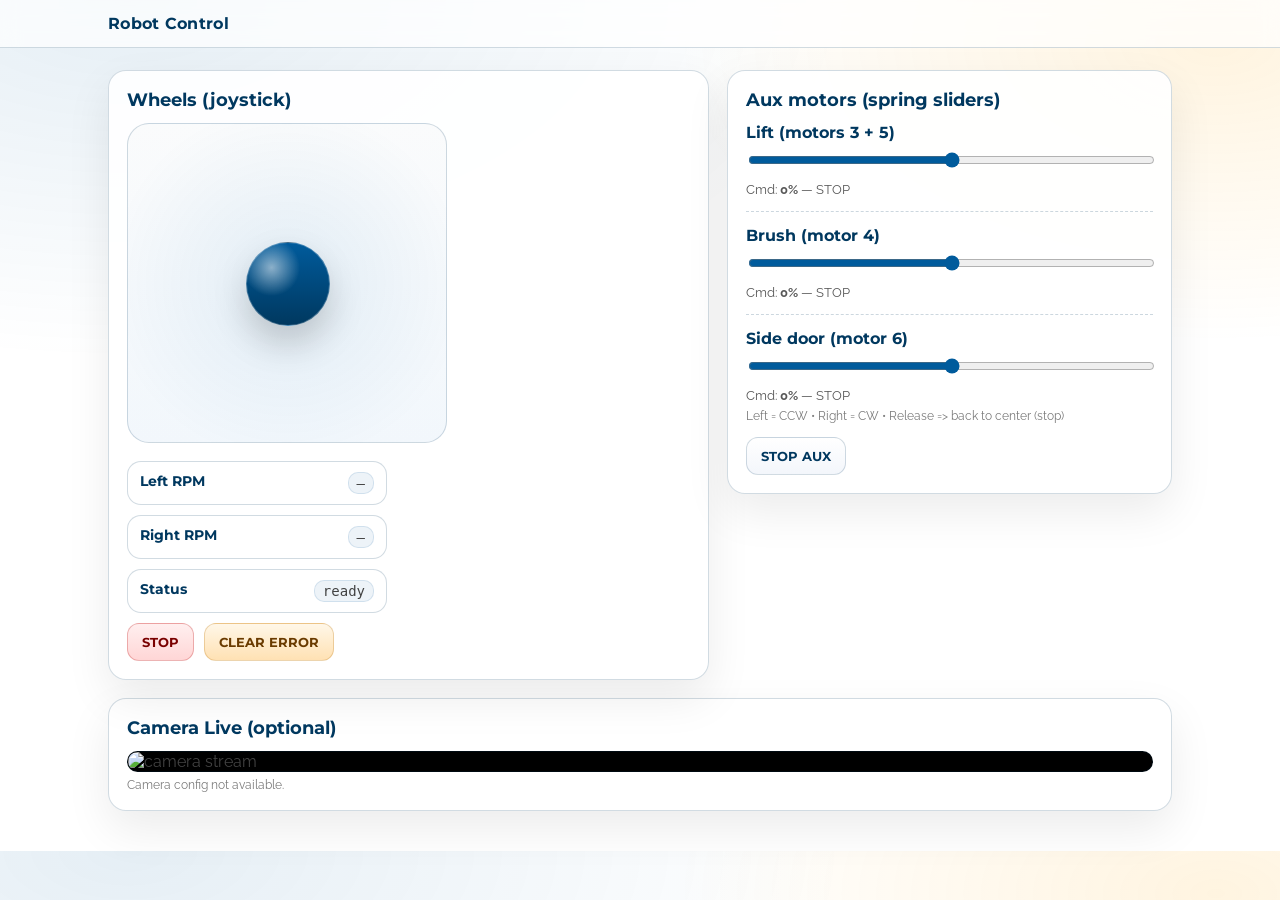
==== robot_web/ui/static/index.html @ 5bf7a2bd "reorganized folders, see archive if sth is missing" ====
<!doctype html>
<html lang="fr">
<head>
  <meta charset="utf-8" />
  <meta name="viewport" content="width=device-width, initial-scale=1" />
  <title>Robot Control</title>

  <link rel="preconnect" href="https://fonts.googleapis.com">
  <link rel="preconnect" href="https://fonts.gstatic.com" crossorigin>
  <link href="https://fonts.googleapis.com/css2?family=Montserrat:wght@600;700&family=Raleway:wght@400;500&display=swap" rel="stylesheet">

  <style>
    :root{--odan-blue:#005B9C;--odan-blue-dark:#00385F;--border:rgba(0,56,95,.18);--shadow:0 18px 45px rgba(0,0,0,.08);--radius:18px;}
    *{box-sizing:border-box}
    body{margin:0;background:radial-gradient(1200px 600px at 10% 0%, rgba(0,91,156,.10), transparent 60%),radial-gradient(900px 500px at 95% 5%, rgba(255,165,0,.12), transparent 60%),#fff;color:#424242;font-family:"Raleway",system-ui,sans-serif;}
    .topbar{position:sticky;top:0;z-index:10;backdrop-filter:blur(10px);background:rgba(255,255,255,.72);border-bottom:1px solid var(--border);}
    .topbar-inner{max-width:1100px;margin:0 auto;padding:14px 18px;display:flex;align-items:center;justify-content:space-between;gap:12px;}
    .brand{display:flex;align-items:center;gap:12px;min-width:0;}
    .brand img{height:36px;width:auto;display:block;}
    .title{font-family:"Montserrat",system-ui,sans-serif;font-weight:700;color:var(--odan-blue-dark);letter-spacing:.3px;white-space:nowrap;overflow:hidden;text-overflow:ellipsis;}
    .wrap{max-width:1100px;margin:0 auto;padding:22px 18px 40px;}
    .grid{display:grid;grid-template-columns:1.15fr .85fr;gap:18px;align-items:start;}
    .card{background:rgba(255,255,255,.9);border:1px solid var(--border);border-radius:var(--radius);box-shadow:var(--shadow);padding:18px;}
    h2{margin:0 0 12px 0;font-family:"Montserrat",system-ui,sans-serif;font-weight:700;color:var(--odan-blue-dark);font-size:18px;}
    .btn{border:0;border-radius:12px;padding:10px 14px;font-family:"Montserrat",system-ui,sans-serif;font-weight:700;cursor:pointer;user-select:none;background:linear-gradient(180deg,#fff,#f3f6fb);color:var(--odan-blue-dark);border:1px solid var(--border);}
    .btn-danger{background:linear-gradient(180deg,#ffefef,#ffd6d6);border:1px solid rgba(180,0,0,.25);color:#7a0000;}
    .btn-warn{background:linear-gradient(180deg,#fff7e8,#ffe1b3);border:1px solid rgba(180,110,0,.25);color:#6a3b00;}
    .btn-row{display:flex;gap:10px;flex-wrap:wrap;}
    .joy-row{display:flex;gap:18px;flex-wrap:wrap;align-items:center;}
    #pad{width:320px;height:320px;border-radius:22px;position:relative;touch-action:none;overflow:hidden;background:radial-gradient(180px 180px at 50% 50%, rgba(0,91,156,.10), rgba(0,56,95,.02)),linear-gradient(180deg,#fff,#f7fbff);border:1px solid var(--border);}
    #knob{width:84px;height:84px;border-radius:999px;position:absolute;left:50%;top:50%;transform:translate(-50%,-50%);background:radial-gradient(circle at 30% 30%, rgba(255,255,255,.55), transparent 35%),linear-gradient(180deg,var(--odan-blue),var(--odan-blue-dark));box-shadow:0 18px 35px rgba(0,0,0,.18);border:1px solid rgba(255,255,255,.25);}
    .readouts{min-width:260px;display:flex;flex-direction:column;gap:10px;}
    .kv{display:flex;justify-content:space-between;gap:14px;border:1px solid var(--border);background:#fff;border-radius:14px;padding:10px 12px;font-size:14px;}
    .kv b{font-family:"Montserrat",system-ui,sans-serif;font-weight:700;color:var(--odan-blue-dark);}
    .kv code{font-family:ui-monospace,SFMono-Regular,Menlo,Monaco,Consolas,monospace;background:rgba(0,91,156,.07);padding:2px 8px;border-radius:10px;border:1px solid rgba(0,91,156,.12);}
    .slider{margin-top:14px;padding-top:14px;border-top:1px dashed rgba(0,56,95,.20);}
    .slider:first-of-type{border-top:none;padding-top:0;margin-top:0;}
    .slider label{display:block;margin-bottom:8px;font-family:"Montserrat",system-ui,sans-serif;font-weight:700;color:var(--odan-blue-dark);}
    input[type="range"]{width:100%;accent-color:var(--odan-blue);}
    .slider-meta{display:flex;align-items:center;justify-content:space-between;gap:12px;margin-top:10px;opacity:.88;font-size:13px;}
    .hint{opacity:.70;font-size:12px;margin-top:6px;}
    .cam{width:100%;border-radius:16px;border:1px solid var(--border);overflow:hidden;background:#000;}
    .cam img{width:100%;display:block;}
    @media (max-width:940px){.grid{grid-template-columns:1fr;}#pad{width:min(360px,100%);height:min(360px,72vw);}}
  </style>
</head>

<body>
  <div class="topbar">
    <div class="topbar-inner">
      <div class="brand">
        <img src="/static/logo.png" alt="Logo" onerror="this.style.display='none'"/>
        <div class="title">Robot Control</div>
      </div>
    </div>
  </div>

  <div class="wrap">
    <div class="grid">
      <div class="card">
        <h2>Wheels (joystick)</h2>

        <div class="joy-row">
          <div id="pad"><div id="knob"></div></div>

          <div class="readouts">
            <div class="kv"><b>Left RPM</b> <code id="lRpm">—</code></div>
            <div class="kv"><b>Right RPM</b> <code id="rRpm">—</code></div>
            <div class="kv"><b>Status</b> <code id="status">ready</code></div>

            <div class="btn-row">
              <button class="btn btn-danger" id="stopBtn" type="button">STOP</button>
              <button class="btn btn-warn" id="clrBtn" type="button">CLEAR ERROR</button>
            </div>
          </div>
        </div>
      </div>

      <div class="card">
        <h2>Aux motors (spring sliders)</h2>

        <div class="slider">
          <label for="lift">Lift (motors 3 + 5)</label>
          <input id="lift" type="range" min="-100" max="100" step="1" value="0">
          <div class="slider-meta"><span>Cmd: <b><span id="liftv">0</span>%</b> — <span id="liftd">STOP</span></span></div>
        </div>

        <div class="slider">
          <label for="brush">Brush (motor 4)</label>
          <input id="brush" type="range" min="-100" max="100" step="1" value="0">
          <div class="slider-meta"><span>Cmd: <b><span id="brushv">0</span>%</b> — <span id="brushd">STOP</span></span></div>
        </div>

        <div class="slider">
          <label for="sideDoor">Side door (motor 6)</label>
          <input id="sideDoor" type="range" min="-100" max="100" step="1" value="0">
          <div class="slider-meta"><span>Cmd: <b><span id="sidev">0</span>%</b> — <span id="sided">STOP</span></span></div>
          <div class="hint">Left = CCW • Right = CW • Release => back to center (stop)</div>
        </div>

        <div class="btn-row" style="margin-top:14px;">
          <button class="btn" id="auxStopBtn" type="button">STOP AUX</button>
        </div>
      </div>
    </div>

    <div style="height:18px;"></div>

    <div class="card">
      <h2>Camera Live (optional)</h2>
      <div class="cam"><img id="camImg" alt="camera stream"></div>
      <div class="hint" id="camHint"></div>
    </div>
  </div>

  <script>
    function clamp(v, lo, hi){ return Math.max(lo, Math.min(hi, v)); }
    async function postJSON(url, obj){
      const r = await fetch(url, {method:"POST",headers:{"Content-Type":"application/json"},body:obj?JSON.stringify(obj):null});
      let data={}; try{data=await r.json();}catch(e){}
      if(!r.ok) throw new Error(data.error||r.statusText);
      return data;
    }
    function dirText(pct){ const v=Number(pct); if(v>0) return "CW"; if(v<0) return "CCW"; return "STOP"; }

    const camImg=document.getElementById("camImg");
    const camHint=document.getElementById("camHint");
    fetch("/api/config").then(r=>r.json()).then(cfg=>{
      if(cfg.camera_stream_url){ camImg.src=cfg.camera_stream_url; camHint.textContent=cfg.camera_stream_url; }
      else{ camHint.textContent="No CAMERA_STREAM_URL set (see .env.example)."; }
    }).catch(()=>{ camHint.textContent="Camera config not available."; });

    const pad=document.getElementById("pad");
    const knob=document.getElementById("knob");
    const lRpm=document.getElementById("lRpm");
    const rRpm=document.getElementById("rRpm");
    const status=document.getElementById("status");
    const stopBtn=document.getElementById("stopBtn");
    const clrBtn=document.getElementById("clrBtn");

    let x=0,y=0,dragging=false,lastSend=0,sendTimer=null,controlsEnabled=true;

    function startSendLoop(){ if(sendTimer) return; sendTimer=setInterval(()=>{sendDrive(0);},100); }
    function stopSendLoop(){ if(!sendTimer) return; clearInterval(sendTimer); sendTimer=null; }

    function setKnob(nx, ny){
      const rect=pad.getBoundingClientRect();
      const cx=rect.width/2, cy=rect.height/2, maxR=rect.width*0.35;
      const px=cx+nx*maxR, py=cy+ny*maxR;
      knob.style.left=`${px}px`; knob.style.top=`${py}px`; knob.style.transform="translate(-50%, -50%)";
    }

    async function sendDrive(throttleMs=70){
      if(!controlsEnabled) return;
      const now=performance.now();
      if(throttleMs>0 && (now-lastSend<throttleMs)) return;
      lastSend=now;
      try{
        const res=await postJSON("/api/drive",{x,y});
        lRpm.textContent=(res.left_rpm??"—").toString();
        rRpm.textContent=(res.right_rpm??"—").toString();
        status.textContent=res.stopping?"stopping (fast)":"ok";
      }catch(e){ status.textContent="ERR"; }
    }

    function centerJoystick(send=true){ x=0;y=0; setKnob(0,0); if(send) sendDrive(0); }

    function updateFromPointer(e){
      const rect=pad.getBoundingClientRect();
      const cx=rect.left+rect.width/2, cy=rect.top+rect.height/2;
      const dx=e.clientX-cx, dy=e.clientY-cy;
      const maxR=rect.width*0.35;
      x=clamp(dx/maxR,-1,1);
      y=clamp(-dy/maxR,-1,1);
      setKnob(x,-y);
    }

    pad.addEventListener("pointerdown",(e)=>{
      if(!controlsEnabled) return;
      dragging=true; pad.setPointerCapture(e.pointerId);
      updateFromPointer(e); startSendLoop(); sendDrive(0);
    });
    pad.addEventListener("pointermove",(e)=>{ if(!dragging) return; updateFromPointer(e); sendDrive(); });

    function releaseJoystick(){ dragging=false; stopSendLoop(); centerJoystick(true); }
    pad.addEventListener("pointerup",releaseJoystick);
    pad.addEventListener("pointercancel",releaseJoystick);

    function setupSpringSlider(sliderEl, valEl, dirEl, apiUrl){
      function refresh(){ valEl.textContent=sliderEl.value; dirEl.textContent=dirText(sliderEl.value); }
      let throttleT=0;
      async function send(){
        if(!controlsEnabled) return;
        const now=performance.now();
        if(now-throttleT<60) return;
        throttleT=now;
        try{ await postJSON(apiUrl,{pct:Number(sliderEl.value)}); }catch(e){ status.textContent="ERR"; }
      }
      function springToZero(){
        sliderEl.value=0; refresh();
        postJSON(apiUrl,{pct:0}).catch(()=>{status.textContent="ERR";});
      }
      sliderEl.addEventListener("input",()=>{refresh();send();});
      sliderEl.addEventListener("change",()=>{springToZero();});
      sliderEl.addEventListener("pointerup",()=>{springToZero();});
      sliderEl.addEventListener("pointercancel",()=>{springToZero();});
      refresh(); return {springToZero};
    }

    const lift=document.getElementById("lift");
    const brush=document.getElementById("brush");
    const sideDoor=document.getElementById("sideDoor");

    const liftv=document.getElementById("liftv");
    const brushv=document.getElementById("brushv");
    const sidev=document.getElementById("sidev");

    const liftd=document.getElementById("liftd");
    const brushd=document.getElementById("brushd");
    const sided=document.getElementById("sided");

    const auxStopBtn=document.getElementById("auxStopBtn");

    const liftCtl=setupSpringSlider(lift,liftv,liftd,"/api/lift/speed");
    const brushCtl=setupSpringSlider(brush,brushv,brushd,"/api/brush/speed");
    const sideCtl=setupSpringSlider(sideDoor,sidev,sided,"/api/side_door/speed");

    async function stopAux(){
      liftCtl.springToZero(); brushCtl.springToZero(); sideCtl.springToZero();
      try{ await postJSON("/api/aux/stop"); }catch(e){}
    }
    auxStopBtn.addEventListener("click",()=>stopAux());

    stopBtn.addEventListener("click", async ()=>{
      dragging=false; stopSendLoop(); x=0;y=0; setKnob(0,0);
      controlsEnabled=false;
      try{ await postJSON("/api/stop_fast"); status.textContent="stopping (fast)"; }catch(e){ status.textContent="ERR"; }
      stopAux();
      setTimeout(()=>{controlsEnabled=true;},450);
    });

    clrBtn.addEventListener("click", async ()=>{
      dragging=false; stopSendLoop(); x=0;y=0; setKnob(0,0);
      controlsEnabled=false;
      try{ status.textContent="clearing..."; const res=await postJSON("/api/clear_errors"); status.textContent=res.ok?"cleared":"ERR"; }
      catch(e){ status.textContent="ERR"; }
      stopAux();
      setTimeout(()=>{controlsEnabled=true;},900);
    });

    window.addEventListener("blur", async ()=>{
      dragging=false; stopSendLoop(); centerJoystick(false); stopAux();
      try{ await postJSON("/api/stop"); }catch(e){}
    });

    centerJoystick(false);
  </script>
</body>
</html>
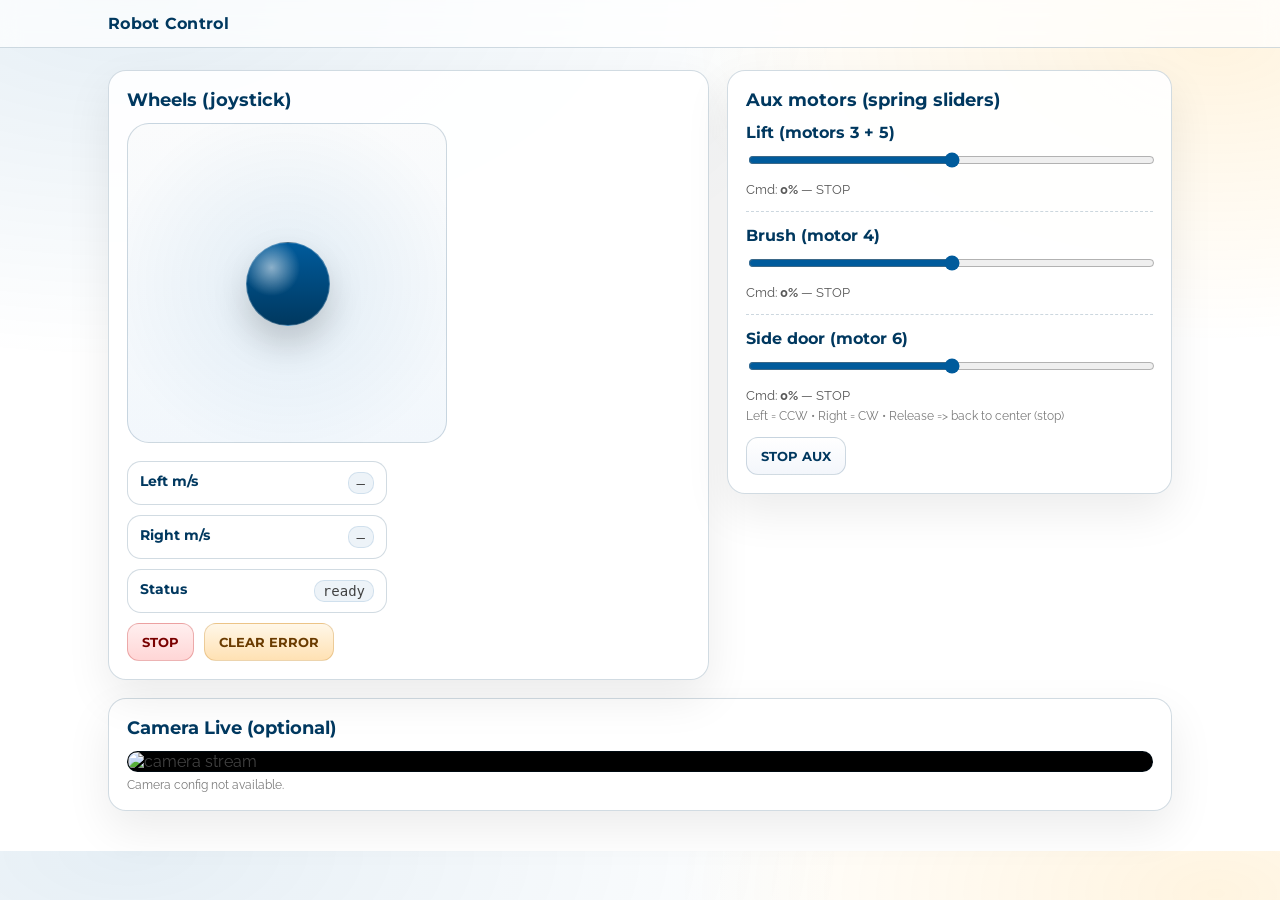
==== commit 2c98999f: "controller config and speed in m/s" ====
--- a/robot_web/ui/static/index.html
+++ b/robot_web/ui/static/index.html
@@ -1,259 +1,261 @@
-<!doctype html>
-<html lang="fr">
-<head>
-  <meta charset="utf-8" />
-  <meta name="viewport" content="width=device-width, initial-scale=1" />
-  <title>Robot Control</title>
-
-  <link rel="preconnect" href="https://fonts.googleapis.com">
-  <link rel="preconnect" href="https://fonts.gstatic.com" crossorigin>
-  <link href="https://fonts.googleapis.com/css2?family=Montserrat:wght@600;700&family=Raleway:wght@400;500&display=swap" rel="stylesheet">
-
-  <style>
-    :root{--odan-blue:#005B9C;--odan-blue-dark:#00385F;--border:rgba(0,56,95,.18);--shadow:0 18px 45px rgba(0,0,0,.08);--radius:18px;}
-    *{box-sizing:border-box}
-    body{margin:0;background:radial-gradient(1200px 600px at 10% 0%, rgba(0,91,156,.10), transparent 60%),radial-gradient(900px 500px at 95% 5%, rgba(255,165,0,.12), transparent 60%),#fff;color:#424242;font-family:"Raleway",system-ui,sans-serif;}
-    .topbar{position:sticky;top:0;z-index:10;backdrop-filter:blur(10px);background:rgba(255,255,255,.72);border-bottom:1px solid var(--border);}
-    .topbar-inner{max-width:1100px;margin:0 auto;padding:14px 18px;display:flex;align-items:center;justify-content:space-between;gap:12px;}
-    .brand{display:flex;align-items:center;gap:12px;min-width:0;}
-    .brand img{height:36px;width:auto;display:block;}
-    .title{font-family:"Montserrat",system-ui,sans-serif;font-weight:700;color:var(--odan-blue-dark);letter-spacing:.3px;white-space:nowrap;overflow:hidden;text-overflow:ellipsis;}
-    .wrap{max-width:1100px;margin:0 auto;padding:22px 18px 40px;}
-    .grid{display:grid;grid-template-columns:1.15fr .85fr;gap:18px;align-items:start;}
-    .card{background:rgba(255,255,255,.9);border:1px solid var(--border);border-radius:var(--radius);box-shadow:var(--shadow);padding:18px;}
-    h2{margin:0 0 12px 0;font-family:"Montserrat",system-ui,sans-serif;font-weight:700;color:var(--odan-blue-dark);font-size:18px;}
-    .btn{border:0;border-radius:12px;padding:10px 14px;font-family:"Montserrat",system-ui,sans-serif;font-weight:700;cursor:pointer;user-select:none;background:linear-gradient(180deg,#fff,#f3f6fb);color:var(--odan-blue-dark);border:1px solid var(--border);}
-    .btn-danger{background:linear-gradient(180deg,#ffefef,#ffd6d6);border:1px solid rgba(180,0,0,.25);color:#7a0000;}
-    .btn-warn{background:linear-gradient(180deg,#fff7e8,#ffe1b3);border:1px solid rgba(180,110,0,.25);color:#6a3b00;}
-    .btn-row{display:flex;gap:10px;flex-wrap:wrap;}
-    .joy-row{display:flex;gap:18px;flex-wrap:wrap;align-items:center;}
-    #pad{width:320px;height:320px;border-radius:22px;position:relative;touch-action:none;overflow:hidden;background:radial-gradient(180px 180px at 50% 50%, rgba(0,91,156,.10), rgba(0,56,95,.02)),linear-gradient(180deg,#fff,#f7fbff);border:1px solid var(--border);}
-    #knob{width:84px;height:84px;border-radius:999px;position:absolute;left:50%;top:50%;transform:translate(-50%,-50%);background:radial-gradient(circle at 30% 30%, rgba(255,255,255,.55), transparent 35%),linear-gradient(180deg,var(--odan-blue),var(--odan-blue-dark));box-shadow:0 18px 35px rgba(0,0,0,.18);border:1px solid rgba(255,255,255,.25);}
-    .readouts{min-width:260px;display:flex;flex-direction:column;gap:10px;}
-    .kv{display:flex;justify-content:space-between;gap:14px;border:1px solid var(--border);background:#fff;border-radius:14px;padding:10px 12px;font-size:14px;}
-    .kv b{font-family:"Montserrat",system-ui,sans-serif;font-weight:700;color:var(--odan-blue-dark);}
-    .kv code{font-family:ui-monospace,SFMono-Regular,Menlo,Monaco,Consolas,monospace;background:rgba(0,91,156,.07);padding:2px 8px;border-radius:10px;border:1px solid rgba(0,91,156,.12);}
-    .slider{margin-top:14px;padding-top:14px;border-top:1px dashed rgba(0,56,95,.20);}
-    .slider:first-of-type{border-top:none;padding-top:0;margin-top:0;}
-    .slider label{display:block;margin-bottom:8px;font-family:"Montserrat",system-ui,sans-serif;font-weight:700;color:var(--odan-blue-dark);}
-    input[type="range"]{width:100%;accent-color:var(--odan-blue);}
-    .slider-meta{display:flex;align-items:center;justify-content:space-between;gap:12px;margin-top:10px;opacity:.88;font-size:13px;}
-    .hint{opacity:.70;font-size:12px;margin-top:6px;}
-    .cam{width:100%;border-radius:16px;border:1px solid var(--border);overflow:hidden;background:#000;}
-    .cam img{width:100%;display:block;}
-    @media (max-width:940px){.grid{grid-template-columns:1fr;}#pad{width:min(360px,100%);height:min(360px,72vw);}}
-  </style>
-</head>
-
-<body>
-  <div class="topbar">
-    <div class="topbar-inner">
-      <div class="brand">
-        <img src="/static/logo.png" alt="Logo" onerror="this.style.display='none'"/>
-        <div class="title">Robot Control</div>
-      </div>
-    </div>
-  </div>
-
-  <div class="wrap">
-    <div class="grid">
-      <div class="card">
-        <h2>Wheels (joystick)</h2>
-
-        <div class="joy-row">
-          <div id="pad"><div id="knob"></div></div>
-
-          <div class="readouts">
-            <div class="kv"><b>Left RPM</b> <code id="lRpm">—</code></div>
-            <div class="kv"><b>Right RPM</b> <code id="rRpm">—</code></div>
-            <div class="kv"><b>Status</b> <code id="status">ready</code></div>
-
-            <div class="btn-row">
-              <button class="btn btn-danger" id="stopBtn" type="button">STOP</button>
-              <button class="btn btn-warn" id="clrBtn" type="button">CLEAR ERROR</button>
-            </div>
-          </div>
-        </div>
-      </div>
-
-      <div class="card">
-        <h2>Aux motors (spring sliders)</h2>
-
-        <div class="slider">
-          <label for="lift">Lift (motors 3 + 5)</label>
-          <input id="lift" type="range" min="-100" max="100" step="1" value="0">
-          <div class="slider-meta"><span>Cmd: <b><span id="liftv">0</span>%</b> — <span id="liftd">STOP</span></span></div>
-        </div>
-
-        <div class="slider">
-          <label for="brush">Brush (motor 4)</label>
-          <input id="brush" type="range" min="-100" max="100" step="1" value="0">
-          <div class="slider-meta"><span>Cmd: <b><span id="brushv">0</span>%</b> — <span id="brushd">STOP</span></span></div>
-        </div>
-
-        <div class="slider">
-          <label for="sideDoor">Side door (motor 6)</label>
-          <input id="sideDoor" type="range" min="-100" max="100" step="1" value="0">
-          <div class="slider-meta"><span>Cmd: <b><span id="sidev">0</span>%</b> — <span id="sided">STOP</span></span></div>
-          <div class="hint">Left = CCW • Right = CW • Release => back to center (stop)</div>
-        </div>
-
-        <div class="btn-row" style="margin-top:14px;">
-          <button class="btn" id="auxStopBtn" type="button">STOP AUX</button>
-        </div>
-      </div>
-    </div>
-
-    <div style="height:18px;"></div>
-
-    <div class="card">
-      <h2>Camera Live (optional)</h2>
-      <div class="cam"><img id="camImg" alt="camera stream"></div>
-      <div class="hint" id="camHint"></div>
-    </div>
-  </div>
-
-  <script>
-    function clamp(v, lo, hi){ return Math.max(lo, Math.min(hi, v)); }
-    async function postJSON(url, obj){
-      const r = await fetch(url, {method:"POST",headers:{"Content-Type":"application/json"},body:obj?JSON.stringify(obj):null});
-      let data={}; try{data=await r.json();}catch(e){}
-      if(!r.ok) throw new Error(data.error||r.statusText);
-      return data;
-    }
-    function dirText(pct){ const v=Number(pct); if(v>0) return "CW"; if(v<0) return "CCW"; return "STOP"; }
-
-    const camImg=document.getElementById("camImg");
-    const camHint=document.getElementById("camHint");
-    fetch("/api/config").then(r=>r.json()).then(cfg=>{
-      if(cfg.camera_stream_url){ camImg.src=cfg.camera_stream_url; camHint.textContent=cfg.camera_stream_url; }
-      else{ camHint.textContent="No CAMERA_STREAM_URL set (see .env.example)."; }
-    }).catch(()=>{ camHint.textContent="Camera config not available."; });
-
-    const pad=document.getElementById("pad");
-    const knob=document.getElementById("knob");
-    const lRpm=document.getElementById("lRpm");
-    const rRpm=document.getElementById("rRpm");
-    const status=document.getElementById("status");
-    const stopBtn=document.getElementById("stopBtn");
-    const clrBtn=document.getElementById("clrBtn");
-
-    let x=0,y=0,dragging=false,lastSend=0,sendTimer=null,controlsEnabled=true;
-
-    function startSendLoop(){ if(sendTimer) return; sendTimer=setInterval(()=>{sendDrive(0);},100); }
-    function stopSendLoop(){ if(!sendTimer) return; clearInterval(sendTimer); sendTimer=null; }
-
-    function setKnob(nx, ny){
-      const rect=pad.getBoundingClientRect();
-      const cx=rect.width/2, cy=rect.height/2, maxR=rect.width*0.35;
-      const px=cx+nx*maxR, py=cy+ny*maxR;
-      knob.style.left=`${px}px`; knob.style.top=`${py}px`; knob.style.transform="translate(-50%, -50%)";
-    }
-
-    async function sendDrive(throttleMs=70){
-      if(!controlsEnabled) return;
-      const now=performance.now();
-      if(throttleMs>0 && (now-lastSend<throttleMs)) return;
-      lastSend=now;
-      try{
-        const res=await postJSON("/api/drive",{x,y});
-        lRpm.textContent=(res.left_rpm??"—").toString();
-        rRpm.textContent=(res.right_rpm??"—").toString();
-        status.textContent=res.stopping?"stopping (fast)":"ok";
-      }catch(e){ status.textContent="ERR"; }
-    }
-
-    function centerJoystick(send=true){ x=0;y=0; setKnob(0,0); if(send) sendDrive(0); }
-
-    function updateFromPointer(e){
-      const rect=pad.getBoundingClientRect();
-      const cx=rect.left+rect.width/2, cy=rect.top+rect.height/2;
-      const dx=e.clientX-cx, dy=e.clientY-cy;
-      const maxR=rect.width*0.35;
-      x=clamp(dx/maxR,-1,1);
-      y=clamp(-dy/maxR,-1,1);
-      setKnob(x,-y);
-    }
-
-    pad.addEventListener("pointerdown",(e)=>{
-      if(!controlsEnabled) return;
-      dragging=true; pad.setPointerCapture(e.pointerId);
-      updateFromPointer(e); startSendLoop(); sendDrive(0);
-    });
-    pad.addEventListener("pointermove",(e)=>{ if(!dragging) return; updateFromPointer(e); sendDrive(); });
-
-    function releaseJoystick(){ dragging=false; stopSendLoop(); centerJoystick(true); }
-    pad.addEventListener("pointerup",releaseJoystick);
-    pad.addEventListener("pointercancel",releaseJoystick);
-
-    function setupSpringSlider(sliderEl, valEl, dirEl, apiUrl){
-      function refresh(){ valEl.textContent=sliderEl.value; dirEl.textContent=dirText(sliderEl.value); }
-      let throttleT=0;
-      async function send(){
-        if(!controlsEnabled) return;
-        const now=performance.now();
-        if(now-throttleT<60) return;
-        throttleT=now;
-        try{ await postJSON(apiUrl,{pct:Number(sliderEl.value)}); }catch(e){ status.textContent="ERR"; }
-      }
-      function springToZero(){
-        sliderEl.value=0; refresh();
-        postJSON(apiUrl,{pct:0}).catch(()=>{status.textContent="ERR";});
-      }
-      sliderEl.addEventListener("input",()=>{refresh();send();});
-      sliderEl.addEventListener("change",()=>{springToZero();});
-      sliderEl.addEventListener("pointerup",()=>{springToZero();});
-      sliderEl.addEventListener("pointercancel",()=>{springToZero();});
-      refresh(); return {springToZero};
-    }
-
-    const lift=document.getElementById("lift");
-    const brush=document.getElementById("brush");
-    const sideDoor=document.getElementById("sideDoor");
-
-    const liftv=document.getElementById("liftv");
-    const brushv=document.getElementById("brushv");
-    const sidev=document.getElementById("sidev");
-
-    const liftd=document.getElementById("liftd");
-    const brushd=document.getElementById("brushd");
-    const sided=document.getElementById("sided");
-
-    const auxStopBtn=document.getElementById("auxStopBtn");
-
-    const liftCtl=setupSpringSlider(lift,liftv,liftd,"/api/lift/speed");
-    const brushCtl=setupSpringSlider(brush,brushv,brushd,"/api/brush/speed");
-    const sideCtl=setupSpringSlider(sideDoor,sidev,sided,"/api/side_door/speed");
-
-    async function stopAux(){
-      liftCtl.springToZero(); brushCtl.springToZero(); sideCtl.springToZero();
-      try{ await postJSON("/api/aux/stop"); }catch(e){}
-    }
-    auxStopBtn.addEventListener("click",()=>stopAux());
-
-    stopBtn.addEventListener("click", async ()=>{
-      dragging=false; stopSendLoop(); x=0;y=0; setKnob(0,0);
-      controlsEnabled=false;
-      try{ await postJSON("/api/stop_fast"); status.textContent="stopping (fast)"; }catch(e){ status.textContent="ERR"; }
-      stopAux();
-      setTimeout(()=>{controlsEnabled=true;},450);
-    });
-
-    clrBtn.addEventListener("click", async ()=>{
-      dragging=false; stopSendLoop(); x=0;y=0; setKnob(0,0);
-      controlsEnabled=false;
-      try{ status.textContent="clearing..."; const res=await postJSON("/api/clear_errors"); status.textContent=res.ok?"cleared":"ERR"; }
-      catch(e){ status.textContent="ERR"; }
-      stopAux();
-      setTimeout(()=>{controlsEnabled=true;},900);
-    });
-
-    window.addEventListener("blur", async ()=>{
-      dragging=false; stopSendLoop(); centerJoystick(false); stopAux();
-      try{ await postJSON("/api/stop"); }catch(e){}
-    });
-
-    centerJoystick(false);
-  </script>
-</body>
-</html>
+<!doctype html>
+<html lang="fr">
+<head>
+  <meta charset="utf-8" />
+  <meta name="viewport" content="width=device-width, initial-scale=1" />
+  <title>Robot Control</title>
+
+  <link rel="preconnect" href="https://fonts.googleapis.com">
+  <link rel="preconnect" href="https://fonts.gstatic.com" crossorigin>
+  <link href="https://fonts.googleapis.com/css2?family=Montserrat:wght@600;700&family=Raleway:wght@400;500&display=swap" rel="stylesheet">
+
+  <style>
+    :root{--odan-blue:#005B9C;--odan-blue-dark:#00385F;--border:rgba(0,56,95,.18);--shadow:0 18px 45px rgba(0,0,0,.08);--radius:18px;}
+    *{box-sizing:border-box}
+    body{margin:0;background:radial-gradient(1200px 600px at 10% 0%, rgba(0,91,156,.10), transparent 60%),radial-gradient(900px 500px at 95% 5%, rgba(255,165,0,.12), transparent 60%),#fff;color:#424242;font-family:"Raleway",system-ui,sans-serif;}
+    .topbar{position:sticky;top:0;z-index:10;backdrop-filter:blur(10px);background:rgba(255,255,255,.72);border-bottom:1px solid var(--border);}
+    .topbar-inner{max-width:1100px;margin:0 auto;padding:14px 18px;display:flex;align-items:center;justify-content:space-between;gap:12px;}
+    .brand{display:flex;align-items:center;gap:12px;min-width:0;}
+    .brand img{height:36px;width:auto;display:block;}
+    .title{font-family:"Montserrat",system-ui,sans-serif;font-weight:700;color:var(--odan-blue-dark);letter-spacing:.3px;white-space:nowrap;overflow:hidden;text-overflow:ellipsis;}
+    .wrap{max-width:1100px;margin:0 auto;padding:22px 18px 40px;}
+    .grid{display:grid;grid-template-columns:1.15fr .85fr;gap:18px;align-items:start;}
+    .card{background:rgba(255,255,255,.9);border:1px solid var(--border);border-radius:var(--radius);box-shadow:var(--shadow);padding:18px;}
+    h2{margin:0 0 12px 0;font-family:"Montserrat",system-ui,sans-serif;font-weight:700;color:var(--odan-blue-dark);font-size:18px;}
+    .btn{border:0;border-radius:12px;padding:10px 14px;font-family:"Montserrat",system-ui,sans-serif;font-weight:700;cursor:pointer;user-select:none;background:linear-gradient(180deg,#fff,#f3f6fb);color:var(--odan-blue-dark);border:1px solid var(--border);}
+    .btn-danger{background:linear-gradient(180deg,#ffefef,#ffd6d6);border:1px solid rgba(180,0,0,.25);color:#7a0000;}
+    .btn-warn{background:linear-gradient(180deg,#fff7e8,#ffe1b3);border:1px solid rgba(180,110,0,.25);color:#6a3b00;}
+    .btn-row{display:flex;gap:10px;flex-wrap:wrap;}
+    .joy-row{display:flex;gap:18px;flex-wrap:wrap;align-items:center;}
+    #pad{width:320px;height:320px;border-radius:22px;position:relative;touch-action:none;overflow:hidden;background:radial-gradient(180px 180px at 50% 50%, rgba(0,91,156,.10), rgba(0,56,95,.02)),linear-gradient(180deg,#fff,#f7fbff);border:1px solid var(--border);}
+    #knob{width:84px;height:84px;border-radius:999px;position:absolute;left:50%;top:50%;transform:translate(-50%,-50%);background:radial-gradient(circle at 30% 30%, rgba(255,255,255,.55), transparent 35%),linear-gradient(180deg,var(--odan-blue),var(--odan-blue-dark));box-shadow:0 18px 35px rgba(0,0,0,.18);border:1px solid rgba(255,255,255,.25);}
+    .readouts{min-width:260px;display:flex;flex-direction:column;gap:10px;}
+    .kv{display:flex;justify-content:space-between;gap:14px;border:1px solid var(--border);background:#fff;border-radius:14px;padding:10px 12px;font-size:14px;}
+    .kv b{font-family:"Montserrat",system-ui,sans-serif;font-weight:700;color:var(--odan-blue-dark);}
+    .kv code{font-family:ui-monospace,SFMono-Regular,Menlo,Monaco,Consolas,monospace;background:rgba(0,91,156,.07);padding:2px 8px;border-radius:10px;border:1px solid rgba(0,91,156,.12);}
+    .slider{margin-top:14px;padding-top:14px;border-top:1px dashed rgba(0,56,95,.20);}
+    .slider:first-of-type{border-top:none;padding-top:0;margin-top:0;}
+    .slider label{display:block;margin-bottom:8px;font-family:"Montserrat",system-ui,sans-serif;font-weight:700;color:var(--odan-blue-dark);}
+    input[type="range"]{width:100%;accent-color:var(--odan-blue);}
+    .slider-meta{display:flex;align-items:center;justify-content:space-between;gap:12px;margin-top:10px;opacity:.88;font-size:13px;}
+    .hint{opacity:.70;font-size:12px;margin-top:6px;}
+    .cam{width:100%;border-radius:16px;border:1px solid var(--border);overflow:hidden;background:#000;}
+    .cam img{width:100%;display:block;}
+    @media (max-width:940px){.grid{grid-template-columns:1fr;}#pad{width:min(360px,100%);height:min(360px,72vw);}}
+  </style>
+</head>
+
+<body>
+  <div class="topbar">
+    <div class="topbar-inner">
+      <div class="brand">
+        <img src="/static/logo.png" alt="Logo" onerror="this.style.display='none'"/>
+        <div class="title">Robot Control</div>
+      </div>
+    </div>
+  </div>
+
+  <div class="wrap">
+    <div class="grid">
+      <div class="card">
+        <h2>Wheels (joystick)</h2>
+
+        <div class="joy-row">
+          <div id="pad"><div id="knob"></div></div>
+
+          <div class="readouts">
+            <div class="kv"><b>Left m/s</b> <code id="lRpm">—</code></div>
+            <div class="kv"><b>Right m/s</b> <code id="rRpm">—</code></div>
+            <div class="kv"><b>Status</b> <code id="status">ready</code></div>
+
+            <div class="btn-row">
+              <button class="btn btn-danger" id="stopBtn" type="button">STOP</button>
+              <button class="btn btn-warn" id="clrBtn" type="button">CLEAR ERROR</button>
+            </div>
+          </div>
+        </div>
+      </div>
+
+      <div class="card">
+        <h2>Aux motors (spring sliders)</h2>
+
+        <div class="slider">
+          <label for="lift">Lift (motors 3 + 5)</label>
+          <input id="lift" type="range" min="-100" max="100" step="1" value="0">
+          <div class="slider-meta"><span>Cmd: <b><span id="liftv">0</span>%</b> — <span id="liftd">STOP</span></span></div>
+        </div>
+
+        <div class="slider">
+          <label for="brush">Brush (motor 4)</label>
+          <input id="brush" type="range" min="-100" max="100" step="1" value="0">
+          <div class="slider-meta"><span>Cmd: <b><span id="brushv">0</span>%</b> — <span id="brushd">STOP</span></span></div>
+        </div>
+
+        <div class="slider">
+          <label for="sideDoor">Side door (motor 6)</label>
+          <input id="sideDoor" type="range" min="-100" max="100" step="1" value="0">
+          <div class="slider-meta"><span>Cmd: <b><span id="sidev">0</span>%</b> — <span id="sided">STOP</span></span></div>
+          <div class="hint">Left = CCW • Right = CW • Release => back to center (stop)</div>
+        </div>
+
+        <div class="btn-row" style="margin-top:14px;">
+          <button class="btn" id="auxStopBtn" type="button">STOP AUX</button>
+        </div>
+      </div>
+    </div>
+
+    <div style="height:18px;"></div>
+
+    <div class="card">
+      <h2>Camera Live (optional)</h2>
+      <div class="cam"><img id="camImg" alt="camera stream"></div>
+      <div class="hint" id="camHint"></div>
+    </div>
+  </div>
+
+  <script>
+    const METERS_PER_TURN = 0.093333;
+    function rpmToMs(rpm){ return (rpm * METERS_PER_TURN / 60.0).toFixed(2); }
+    function clamp(v, lo, hi){ return Math.max(lo, Math.min(hi, v)); }
+    async function postJSON(url, obj){
+      const r = await fetch(url, {method:"POST",headers:{"Content-Type":"application/json"},body:obj?JSON.stringify(obj):null});
+      let data={}; try{data=await r.json();}catch(e){}
+      if(!r.ok) throw new Error(data.error||r.statusText);
+      return data;
+    }
+    function dirText(pct){ const v=Number(pct); if(v>0) return "CW"; if(v<0) return "CCW"; return "STOP"; }
+
+    const camImg=document.getElementById("camImg");
+    const camHint=document.getElementById("camHint");
+    fetch("/api/config").then(r=>r.json()).then(cfg=>{
+      if(cfg.camera_stream_url){ camImg.src=cfg.camera_stream_url; camHint.textContent=cfg.camera_stream_url; }
+      else{ camHint.textContent="No CAMERA_STREAM_URL set (see .env.example)."; }
+    }).catch(()=>{ camHint.textContent="Camera config not available."; });
+
+    const pad=document.getElementById("pad");
+    const knob=document.getElementById("knob");
+    const lRpm=document.getElementById("lRpm");
+    const rRpm=document.getElementById("rRpm");
+    const status=document.getElementById("status");
+    const stopBtn=document.getElementById("stopBtn");
+    const clrBtn=document.getElementById("clrBtn");
+
+    let x=0,y=0,dragging=false,lastSend=0,sendTimer=null,controlsEnabled=true;
+
+    function startSendLoop(){ if(sendTimer) return; sendTimer=setInterval(()=>{sendDrive(0);},100); }
+    function stopSendLoop(){ if(!sendTimer) return; clearInterval(sendTimer); sendTimer=null; }
+
+    function setKnob(nx, ny){
+      const rect=pad.getBoundingClientRect();
+      const cx=rect.width/2, cy=rect.height/2, maxR=rect.width*0.35;
+      const px=cx+nx*maxR, py=cy+ny*maxR;
+      knob.style.left=`${px}px`; knob.style.top=`${py}px`; knob.style.transform="translate(-50%, -50%)";
+    }
+
+    async function sendDrive(throttleMs=70){
+      if(!controlsEnabled) return;
+      const now=performance.now();
+      if(throttleMs>0 && (now-lastSend<throttleMs)) return;
+      lastSend=now;
+      try{
+        const res=await postJSON("/api/drive",{x,y});
+        lRpm.textContent=res.left_rpm!=null ? rpmToMs(res.left_rpm) : "—";
+        rRpm.textContent=res.right_rpm!=null ? rpmToMs(res.right_rpm) : "—";
+        status.textContent=res.stopping?"stopping (fast)":"ok";
+      }catch(e){ status.textContent="ERR"; }
+    }
+
+    function centerJoystick(send=true){ x=0;y=0; setKnob(0,0); if(send) sendDrive(0); }
+
+    function updateFromPointer(e){
+      const rect=pad.getBoundingClientRect();
+      const cx=rect.left+rect.width/2, cy=rect.top+rect.height/2;
+      const dx=e.clientX-cx, dy=e.clientY-cy;
+      const maxR=rect.width*0.35;
+      x=clamp(dx/maxR,-1,1);
+      y=clamp(-dy/maxR,-1,1);
+      setKnob(x,-y);
+    }
+
+    pad.addEventListener("pointerdown",(e)=>{
+      if(!controlsEnabled) return;
+      dragging=true; pad.setPointerCapture(e.pointerId);
+      updateFromPointer(e); startSendLoop(); sendDrive(0);
+    });
+    pad.addEventListener("pointermove",(e)=>{ if(!dragging) return; updateFromPointer(e); sendDrive(); });
+
+    function releaseJoystick(){ dragging=false; stopSendLoop(); centerJoystick(true); }
+    pad.addEventListener("pointerup",releaseJoystick);
+    pad.addEventListener("pointercancel",releaseJoystick);
+
+    function setupSpringSlider(sliderEl, valEl, dirEl, apiUrl){
+      function refresh(){ valEl.textContent=sliderEl.value; dirEl.textContent=dirText(sliderEl.value); }
+      let throttleT=0;
+      async function send(){
+        if(!controlsEnabled) return;
+        const now=performance.now();
+        if(now-throttleT<60) return;
+        throttleT=now;
+        try{ await postJSON(apiUrl,{pct:Number(sliderEl.value)}); }catch(e){ status.textContent="ERR"; }
+      }
+      function springToZero(){
+        sliderEl.value=0; refresh();
+        postJSON(apiUrl,{pct:0}).catch(()=>{status.textContent="ERR";});
+      }
+      sliderEl.addEventListener("input",()=>{refresh();send();});
+      sliderEl.addEventListener("change",()=>{springToZero();});
+      sliderEl.addEventListener("pointerup",()=>{springToZero();});
+      sliderEl.addEventListener("pointercancel",()=>{springToZero();});
+      refresh(); return {springToZero};
+    }
+
+    const lift=document.getElementById("lift");
+    const brush=document.getElementById("brush");
+    const sideDoor=document.getElementById("sideDoor");
+
+    const liftv=document.getElementById("liftv");
+    const brushv=document.getElementById("brushv");
+    const sidev=document.getElementById("sidev");
+
+    const liftd=document.getElementById("liftd");
+    const brushd=document.getElementById("brushd");
+    const sided=document.getElementById("sided");
+
+    const auxStopBtn=document.getElementById("auxStopBtn");
+
+    const liftCtl=setupSpringSlider(lift,liftv,liftd,"/api/lift/speed");
+    const brushCtl=setupSpringSlider(brush,brushv,brushd,"/api/brush/speed");
+    const sideCtl=setupSpringSlider(sideDoor,sidev,sided,"/api/side_door/speed");
+
+    async function stopAux(){
+      liftCtl.springToZero(); brushCtl.springToZero(); sideCtl.springToZero();
+      try{ await postJSON("/api/aux/stop"); }catch(e){}
+    }
+    auxStopBtn.addEventListener("click",()=>stopAux());
+
+    stopBtn.addEventListener("click", async ()=>{
+      dragging=false; stopSendLoop(); x=0;y=0; setKnob(0,0);
+      controlsEnabled=false;
+      try{ await postJSON("/api/stop_fast"); status.textContent="stopping (fast)"; }catch(e){ status.textContent="ERR"; }
+      stopAux();
+      setTimeout(()=>{controlsEnabled=true;},450);
+    });
+
+    clrBtn.addEventListener("click", async ()=>{
+      dragging=false; stopSendLoop(); x=0;y=0; setKnob(0,0);
+      controlsEnabled=false;
+      try{ status.textContent="clearing..."; const res=await postJSON("/api/clear_errors"); status.textContent=res.ok?"cleared":"ERR"; }
+      catch(e){ status.textContent="ERR"; }
+      stopAux();
+      setTimeout(()=>{controlsEnabled=true;},900);
+    });
+
+    window.addEventListener("blur", async ()=>{
+      dragging=false; stopSendLoop(); centerJoystick(false); stopAux();
+      try{ await postJSON("/api/stop"); }catch(e){}
+    });
+
+    centerJoystick(false);
+  </script>
+</body>
+</html>
